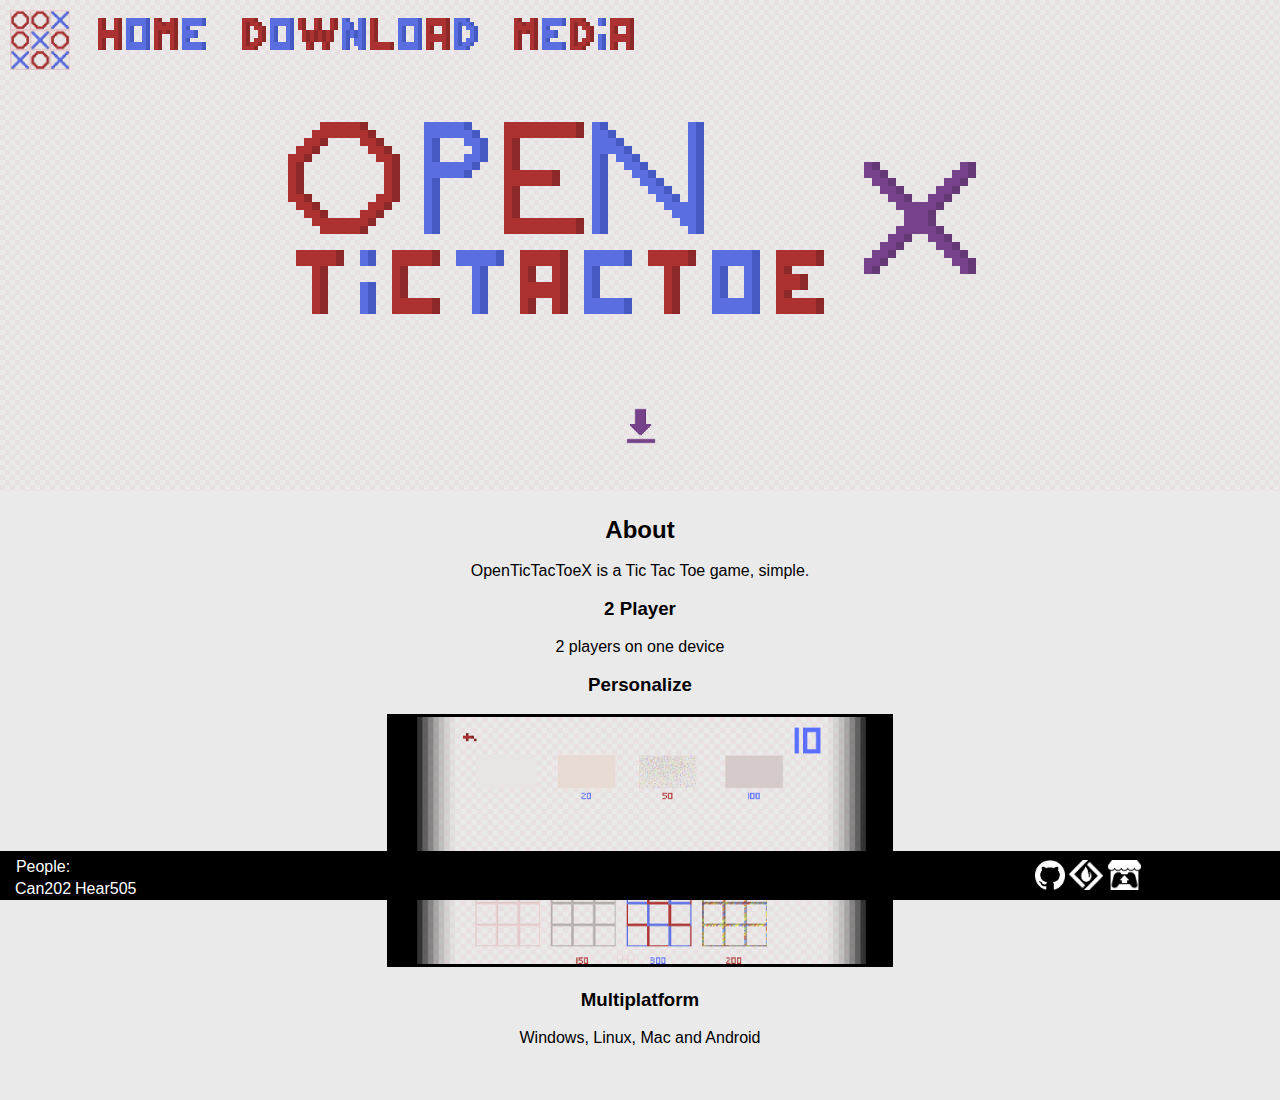
==== index.html @ 6a6df3ce "finish" ====
<!DOCTYPE html>
<html>
    <head>
        <meta charset="utf-8" />
        <title>OpenTicTacToeX</title>
        <link rel="stylesheet" href="style.css" />
        <link rel="icon" href="media/256icon.png" />
    </head>
    <body>
        <div id="container">
            <nav>
                <ul>
                    <li>
                        <a href="index.html"><img width="60px" src="media/256icon.png"></a>
                    </li>
                    <li>
                        <a href="index.html"><img height="48px" src="media/Home.png"></a>
                    </li>
                    <li>
                        <a href="about.html"><img height="48px" src="media/Download.png"></a>
                    </li>
                    <li>
                        <a href="test.html"><img height="48px" src="media/Media.png"></a>
                    </li>
                </ul>
            </nav>
            <div class="clearfix"></div>
            <header>
                <img src="media/header.png" />
                <br/>
                <img width="40px" src="media/dl.png" />
            </header>
            <section id="content">
                <article class="article">
                    <h2 align="center">About</h2>
                    <br/>
                    <p align="center">OpenTicTacToeX is a Tic Tac Toe game, simple.</p>
                    <br/>
                    <h3 align="center">2 Player</h3>
                    <br/>
                    <p align="center">2 players on one device</p>
                    <br/>
                    <h3 align="center">Personalize</h3>
                    <br/>
                    <p align="center"><img border="3px" src="media/game/Personalize.png" width="500px"/></p>
                    <br/>
                    <h3 align="center">Multiplatform</h3>
                    <br/>
                    <p align="center">Windows, Linux, Mac and Android</p>
                    <br/>
                </article>
            </section>
            <footer>
                <div id="footleft">
                    <table>
                        <tr>
                            <td>People:</td>
                        </tr>
                        <tr></tr>
                        <tr>
                            <td><a href="https://github.com/Can202/" target="_blank">Can202</a></td>
                            <td></td>
                            <td><a href="https://github.com/Can202/" target="_blank">Hear505</a></td>
                        </tr>
                    </table>
                </div>
                <div id="footright">
                    <a href="https://github.com/Can202/OpenTicTacToeX" target="_blank">
                        <img height="30px"src="media/link/github.png">
                    </a>
                    <a href="https://sourceforge.net/projects/opentictactoex/" target="_blank">
                        <img height="30px"src="media/link/sourceforge.png">
                    </a>
                    <a href="https://can202.itch.io/opentictactoex/" target="_blank">
                        <img height="30px"src="media/link/itch.png">
                    </a>
                </div>
            </footer>
        </div>
    </body>
</html>
---- style.css ----
* {
    margin: 0px;
    padding: 0px;
}

body {
    background: #eaeaea;
    font-family: Arial, Helvetica, sans-serif;
}

header {
    background-image: url(media/back1.png);
    text-align: center;
    line-height: 100px;
    color: white;
}

nav {
    background-image: url(media/back1.png);
    height: 90px;
    /*border-bottom: black solid 1px;*/
}

nav ul li {
    float: left;
    list-style: none;
    margin: 10px;
}
.clearfix {
    clear: both;
}

#content {
    background: #eaeaea;
    float:left;
    width: 100%;
    min-height: 480px;
    padding: 10px;
    padding-right: 0px;
    padding-left: 0px;
}
.article {
    color: black;
    margin-top: 15px;
    margin-bottom: 15px;
    padding-bottom: 10px;
}



footer {
    position: fixed;
    left: 0;
    right: 0;
    bottom: 0;
    width: 100%;
    background-color: black;
    color: white;
    text-align: center;
}
#footleft{
    margin-top: 5px;
    margin-left: 13px;
    float:left;
    width: calc(70% - 13px);
}
#footright{
    margin-top: 9px;
    float:left;
    width: 30%;
}
a {
    color: white;
    text-decoration: none;
}
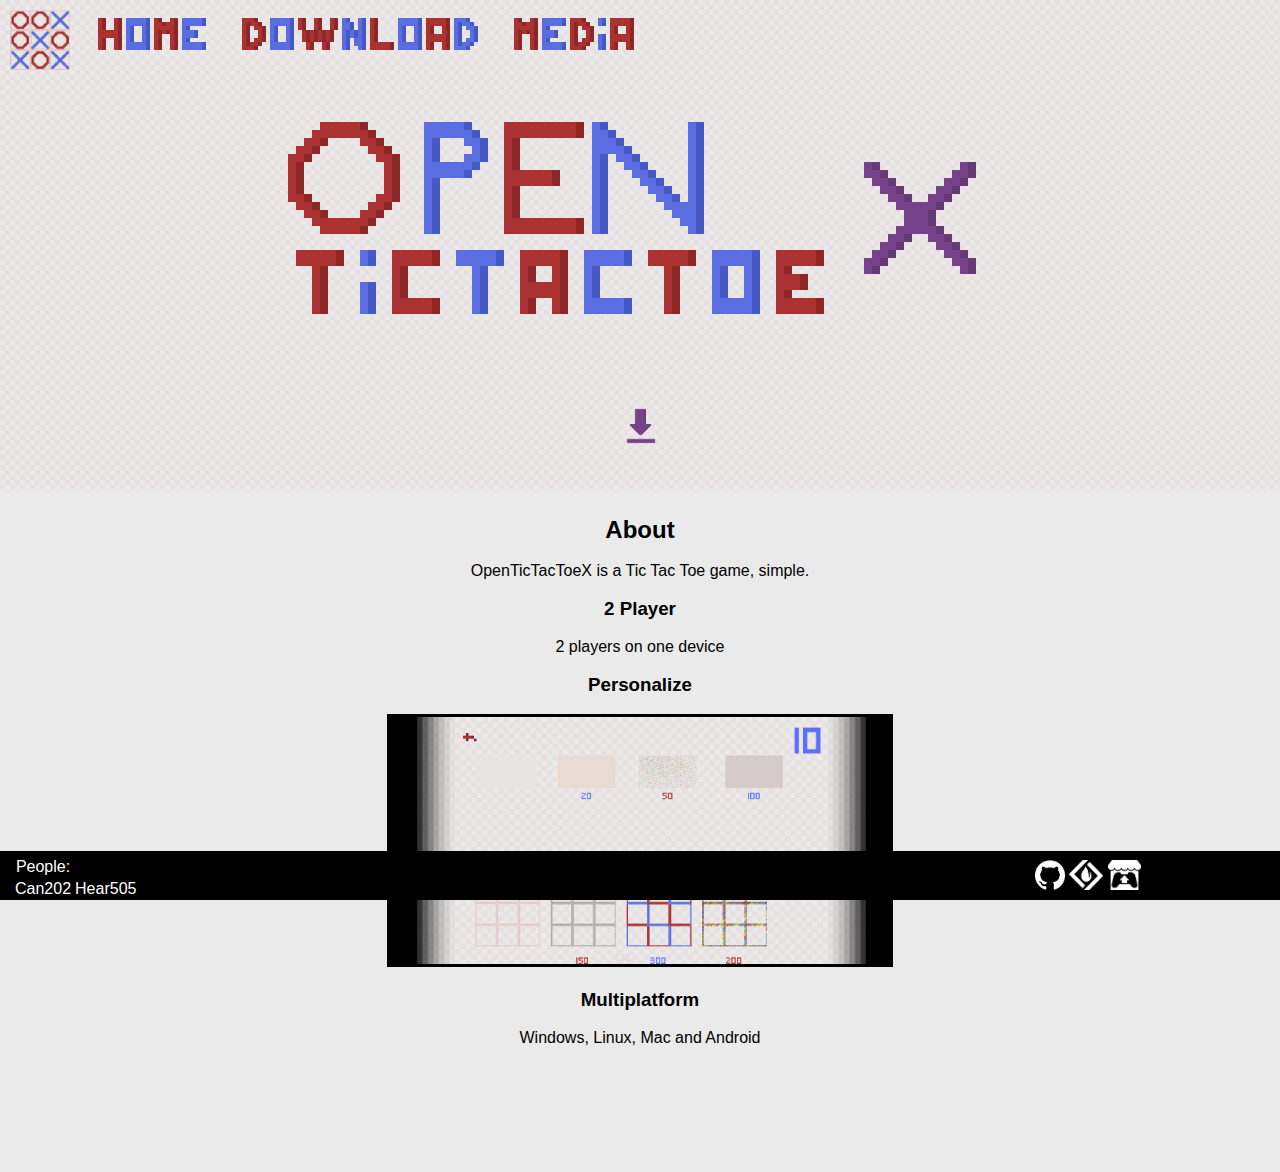
==== commit 0dcad17d: "space" ====
--- a/index.html
+++ b/index.html
@@ -3,32 +3,17 @@
     <head>
         <meta charset="utf-8" />
         <title>OpenTicTacToeX</title>
-        <link rel="stylesheet" href="style.css" />
+        <script src="ccs.js"></script>
         <link rel="icon" href="media/256icon.png" />
     </head>
     <body>
         <div id="container">
-            <nav>
-                <ul>
-                    <li>
-                        <a href="index.html"><img width="60px" src="media/256icon.png"></a>
-                    </li>
-                    <li>
-                        <a href="index.html"><img height="48px" src="media/Home.png"></a>
-                    </li>
-                    <li>
-                        <a href="about.html"><img height="48px" src="media/Download.png"></a>
-                    </li>
-                    <li>
-                        <a href="test.html"><img height="48px" src="media/Media.png"></a>
-                    </li>
-                </ul>
-            </nav>
+            <script src="nav.js"></script>
             <div class="clearfix"></div>
             <header>
                 <img src="media/header.png" />
                 <br/>
-                <img width="40px" src="media/dl.png" />
+                <a href="download.html"><img height="40px" src="media/dl.png" class="icontoview"/></a>
             </header>
             <section id="content">
                 <article class="article">
@@ -42,40 +27,15 @@
                     <br/>
                     <h3 align="center">Personalize</h3>
                     <br/>
-                    <p align="center"><img border="3px" src="media/game/Personalize.png" width="500px"/></p>
+                    <p align="center"><img border="3px" src="media/game/Personalize.png" width="500px" class="imgtoview"/></p>
                     <br/>
                     <h3 align="center">Multiplatform</h3>
                     <br/>
                     <p align="center">Windows, Linux, Mac and Android</p>
-                    <br/>
+                    <br/><br/><br/><br/><br/>
                 </article>
             </section>
-            <footer>
-                <div id="footleft">
-                    <table>
-                        <tr>
-                            <td>People:</td>
-                        </tr>
-                        <tr></tr>
-                        <tr>
-                            <td><a href="https://github.com/Can202/" target="_blank">Can202</a></td>
-                            <td></td>
-                            <td><a href="https://github.com/Can202/" target="_blank">Hear505</a></td>
-                        </tr>
-                    </table>
-                </div>
-                <div id="footright">
-                    <a href="https://github.com/Can202/OpenTicTacToeX" target="_blank">
-                        <img height="30px"src="media/link/github.png">
-                    </a>
-                    <a href="https://sourceforge.net/projects/opentictactoex/" target="_blank">
-                        <img height="30px"src="media/link/sourceforge.png">
-                    </a>
-                    <a href="https://can202.itch.io/opentictactoex/" target="_blank">
-                        <img height="30px"src="media/link/itch.png">
-                    </a>
-                </div>
-            </footer>
+            <script src="footer.js"></script>
         </div>
     </body>
 </html>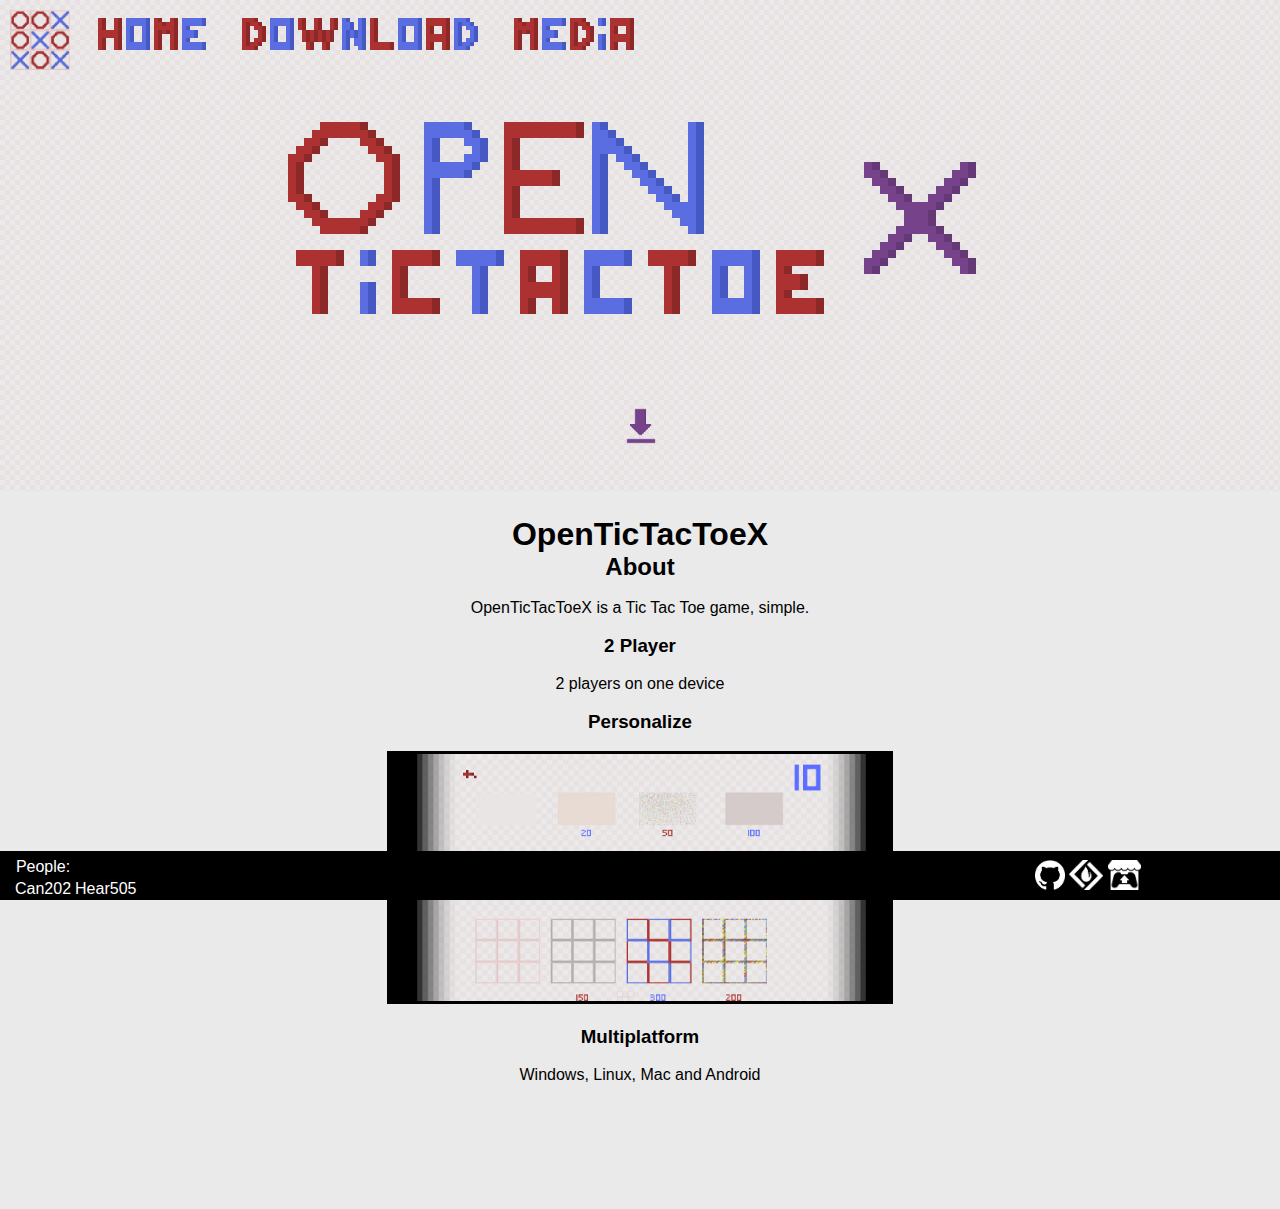
==== commit 686cfedc: "h1" ====
--- a/index.html
+++ b/index.html
@@ -11,12 +11,13 @@
             <script src="nav.js"></script>
             <div class="clearfix"></div>
             <header>
-                <img src="media/header.png" />
+                <img alt="OpenTicTacToeX" src="media/header.png" />
                 <br/>
-                <a href="download.html"><img height="40px" src="media/dl.png" class="icontoview"/></a>
+                <a href="download.html"><img alt="Download Pixel Art" height="40px" src="media/dl.png" class="icontoview"/></a>
             </header>
             <section id="content">
                 <article class="article">
+                    <h1 align="center">OpenTicTacToeX</h1>
                     <h2 align="center">About</h2>
                     <br/>
                     <p align="center">OpenTicTacToeX is a Tic Tac Toe game, simple.</p>
@@ -27,7 +28,7 @@
                     <br/>
                     <h3 align="center">Personalize</h3>
                     <br/>
-                    <p align="center"><img border="3px" src="media/game/Personalize.png" width="500px" class="imgtoview"/></p>
+                    <p align="center"><img alt="OpenTicTacToeX" border="3px" src="media/game/Personalize.png" width="500px" class="imgtoview"/></p>
                     <br/>
                     <h3 align="center">Multiplatform</h3>
                     <br/>
